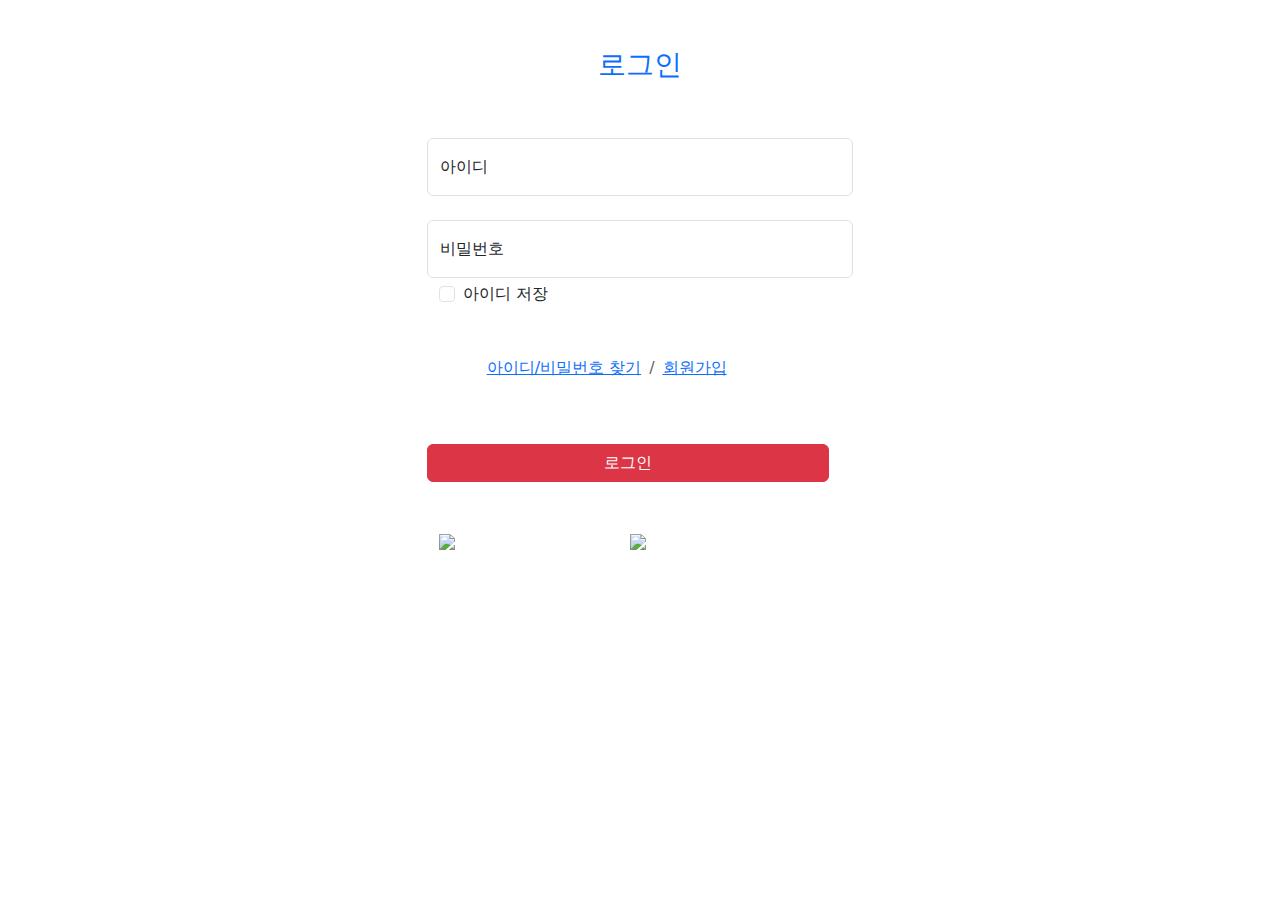
==== member/src/main/resources/templates/sung/login.html @ 02188d76 "project 1차올림" ====
<!DOCTYPE html>
<html lang="ko">
<head>
    <meta charset="UTF-8">
    <meta name="viewport" content="width=device-width, initial-scale=1.0">
    <title>login</title>
    <link href="https://cdn.jsdelivr.net/npm/bootstrap@5.3.3/dist/css/bootstrap.min.css" rel="stylesheet" integrity="sha384-QWTKZyjpPEjISv5WaRU9OFeRpok6YctnYmDr5pNlyT2bRjXh0JMhjY6hW+ALEwIH" crossorigin="anonymous">
    <script src="https://cdn.jsdelivr.net/npm/bootstrap@5.3.3/dist/js/bootstrap.bundle.min.js" integrity="sha384-YvpcrYf0tY3lHB60NNkmXc5s9fDVZLESaAA55NDzOxhy9GkcIdslK1eN7N6jIeHz" crossorigin="anonymous"></script>
    <!-- <style>
        .bIcon{
            width: 250px;
            height:50px;
        }
        .conLogin{
            width: 500px;
        }
        .breadcrumb-container{
            margin-left:120px ;
        }
       
    </style> -->
</head>
</head>
<body>
    <div>
        <div class="change">
    <div class="container conLogin col-4">
            <div class="row m-5 text-center  ">
            <h3 class="text-primary">로그인</h3>
        </div>
        <form class="">
            <div class="row form-floating">
                <input type="text" class="form-control" id="floatingInputValue"  placeholder="아이디" >
                <label for="floatingInputValue">아이디</label>
            </div>
            <div class="row form-floating mt-4">
                <input type="password" class="form-control" id="floatingInputValue" placeholder="비밀번호" >
                <label for="floatingInputValue">비밀번호</label>
            </div>
            <div class="row mt-1">
                <div class="col">
                    <div class="form-check">
                        <input class="form-check-input" type="checkbox" value="" id="flexCheckChecked" >
                        <label class="form-check-label" for="flexCheckChecked">
                          아이디 저장
                        </label>
                      </div>
                </div>
            <div class="row mt-5">
                <div class="breadcrumb-container mx-5">
                    <nav aria-label="breadcrumb" >
                        <ol class="breadcrumb">
                          <li class="breadcrumb-item" id="findIdPwd" ><a href="javascript:findIdPwd()" >아이디/비밀번호 찾기</a></li>
                          
                          <li class="breadcrumb-item"><a href="/sung/register">회원가입</a></li>
                        </ol>
                      </nav>
                </div>
            </div>
                
                <div class="row mt-5">
                    <button type="button" class="btn btn-danger">로그인</button>
                </div>
                <div class="row mt-5">
                    <div class="col-md-5">
                        <span class="list-group-item"><a href="javascript:naverIdLogin()"><img src="imgs/btnD_축약형.png" class="btn-img img-fluid bIcon"> </a></span>
                        

                    </div>
                    <div class="col-md-5 mx-md-4">
                        <span class="list-group-item"><a href="#"><img src="imgs/kakao_login_medium_narrow.png" class="btn-img img-fluid bIcon"> </a></span>
                    </div>
                    <ul class="list-group list-group-horizontal">
                        
                      </ul>
                  
                </div>
            </div>
        </form>
        </div>
        
    </div>
    </div>
    
</body>
</html>
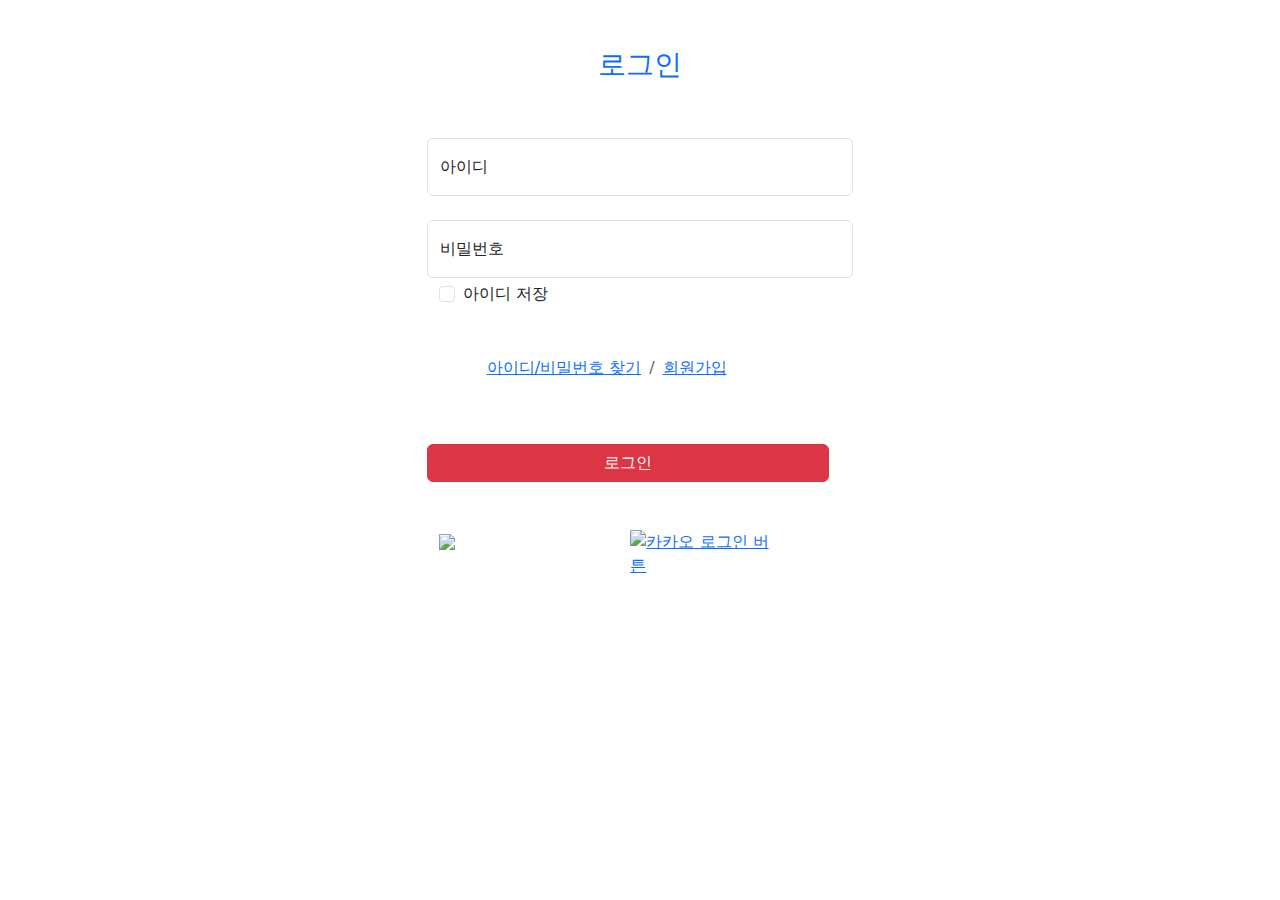
==== commit 7143ca7a: "2차" ====
--- a/member/src/main/resources/templates/sung/login.html
+++ b/member/src/main/resources/templates/sung/login.html
@@ -6,6 +6,7 @@
     <title>login</title>
     <link href="https://cdn.jsdelivr.net/npm/bootstrap@5.3.3/dist/css/bootstrap.min.css" rel="stylesheet" integrity="sha384-QWTKZyjpPEjISv5WaRU9OFeRpok6YctnYmDr5pNlyT2bRjXh0JMhjY6hW+ALEwIH" crossorigin="anonymous">
     <script src="https://cdn.jsdelivr.net/npm/bootstrap@5.3.3/dist/js/bootstrap.bundle.min.js" integrity="sha384-YvpcrYf0tY3lHB60NNkmXc5s9fDVZLESaAA55NDzOxhy9GkcIdslK1eN7N6jIeHz" crossorigin="anonymous"></script>
+    
     <!-- <style>
         .bIcon{
             width: 250px;
@@ -30,12 +31,12 @@
         </div>
         <form class="">
             <div class="row form-floating">
-                <input type="text" class="form-control" id="floatingInputValue"  placeholder="아이디" >
-                <label for="floatingInputValue">아이디</label>
+                <input type="text" class="form-control" id="inputId"  placeholder="아이디" >
+                <label for="inputId">아이디</label>
             </div>
             <div class="row form-floating mt-4">
-                <input type="password" class="form-control" id="floatingInputValue" placeholder="비밀번호" >
-                <label for="floatingInputValue">비밀번호</label>
+                <input type="password" class="form-control" id="inputPwd" placeholder="비밀번호" >
+                <label for="inputPwd">비밀번호</label>
             </div>
             <div class="row mt-1">
                 <div class="col">
@@ -63,17 +64,66 @@
                 </div>
                 <div class="row mt-5">
                     <div class="col-md-5">
-                        <span class="list-group-item"><a href="javascript:naverIdLogin()"><img src="imgs/btnD_축약형.png" class="btn-img img-fluid bIcon"> </a></span>
+                        <span class="list-group-item"><a id="naver_id_login"  ><img src="imgs/btnD_축약형.png" class="btn-img img-fluid bIcon"> </a></span>
                         
 
                     </div>
                     <div class="col-md-5 mx-md-4">
-                        <span class="list-group-item"><a href="#"><img src="imgs/kakao_login_medium_narrow.png" class="btn-img img-fluid bIcon"> </a></span>
+                        <span class="list-group-item"><a id="kakao-login-btn" href="javascript:loginWithKakao()"><img src="https://k.kakaocdn.net/14/dn/btroDszwNrM/I6efHub1SN5KCJqLm1Ovx1/o.jpg" width="200"
+                            alt="카카오 로그인 버튼" /> </a></span>
                     </div>
                     <ul class="list-group list-group-horizontal">
                         
                       </ul>
-                  
+                      
+                      <script type="text/javascript">
+                        var naver_id_login = new naver_id_login("De0kPxQwyc06a1EHZFqe", "http://localhost:8989/naver/callback");
+                        var state = naver_id_login.getUniqState();
+                        naver_id_login.setButton("white", 2,50);
+                        naver_id_login.setDomain("http://localhost:8989");
+                        naver_id_login.setState(state);
+                        naver_id_login.setPopup();
+                        naver_id_login.init_naver_id_login();
+
+                    </script>
+                    
+                    <!--kakao-->
+                    <script>
+                        Kakao.init('e8852b21d1a31c360360d0231f16746b'); // 사용하려는 앱의 JavaScript 키 입력
+                      </script>
+                      <script>
+                        function loginWithKakao() {
+                          Kakao.Auth.authorize({
+                            redirectUri: 'http://localhost:8989/kakao/callback'
+                          });
+                        }
+                      
+                       // 아래는 데모를 위한 UI 코드입니다.
+                        displayToken()
+                        function displayToken() {
+                          var token = getCookie('authorize-access-token');
+                      
+                          if(token) {
+                            Kakao.Auth.setAccessToken(token);
+                            Kakao.Auth.getStatusInfo()
+                              .then(function(res) {
+                                if (res.status === 'connected') {
+                                  document.getElementById('token-result').innerText
+                                    = 'login success, token: ' + Kakao.Auth.getAccessToken();
+                                }
+                              })
+                              .catch(function(err) {
+                                Kakao.Auth.setAccessToken(null);
+                              });
+                          }
+                        }
+                      
+                        function getCookie(name) {
+                          var parts = document.cookie.split(name + '=');
+                          if (parts.length === 2) { return parts[1].split(';')[0]; }
+                        }
+                      </script>  
+
                 </div>
             </div>
         </form>
@@ -81,6 +131,8 @@
         
     </div>
     </div>
-    
+    <p id="token-result"></p>
 </body>
+
+
 </html>